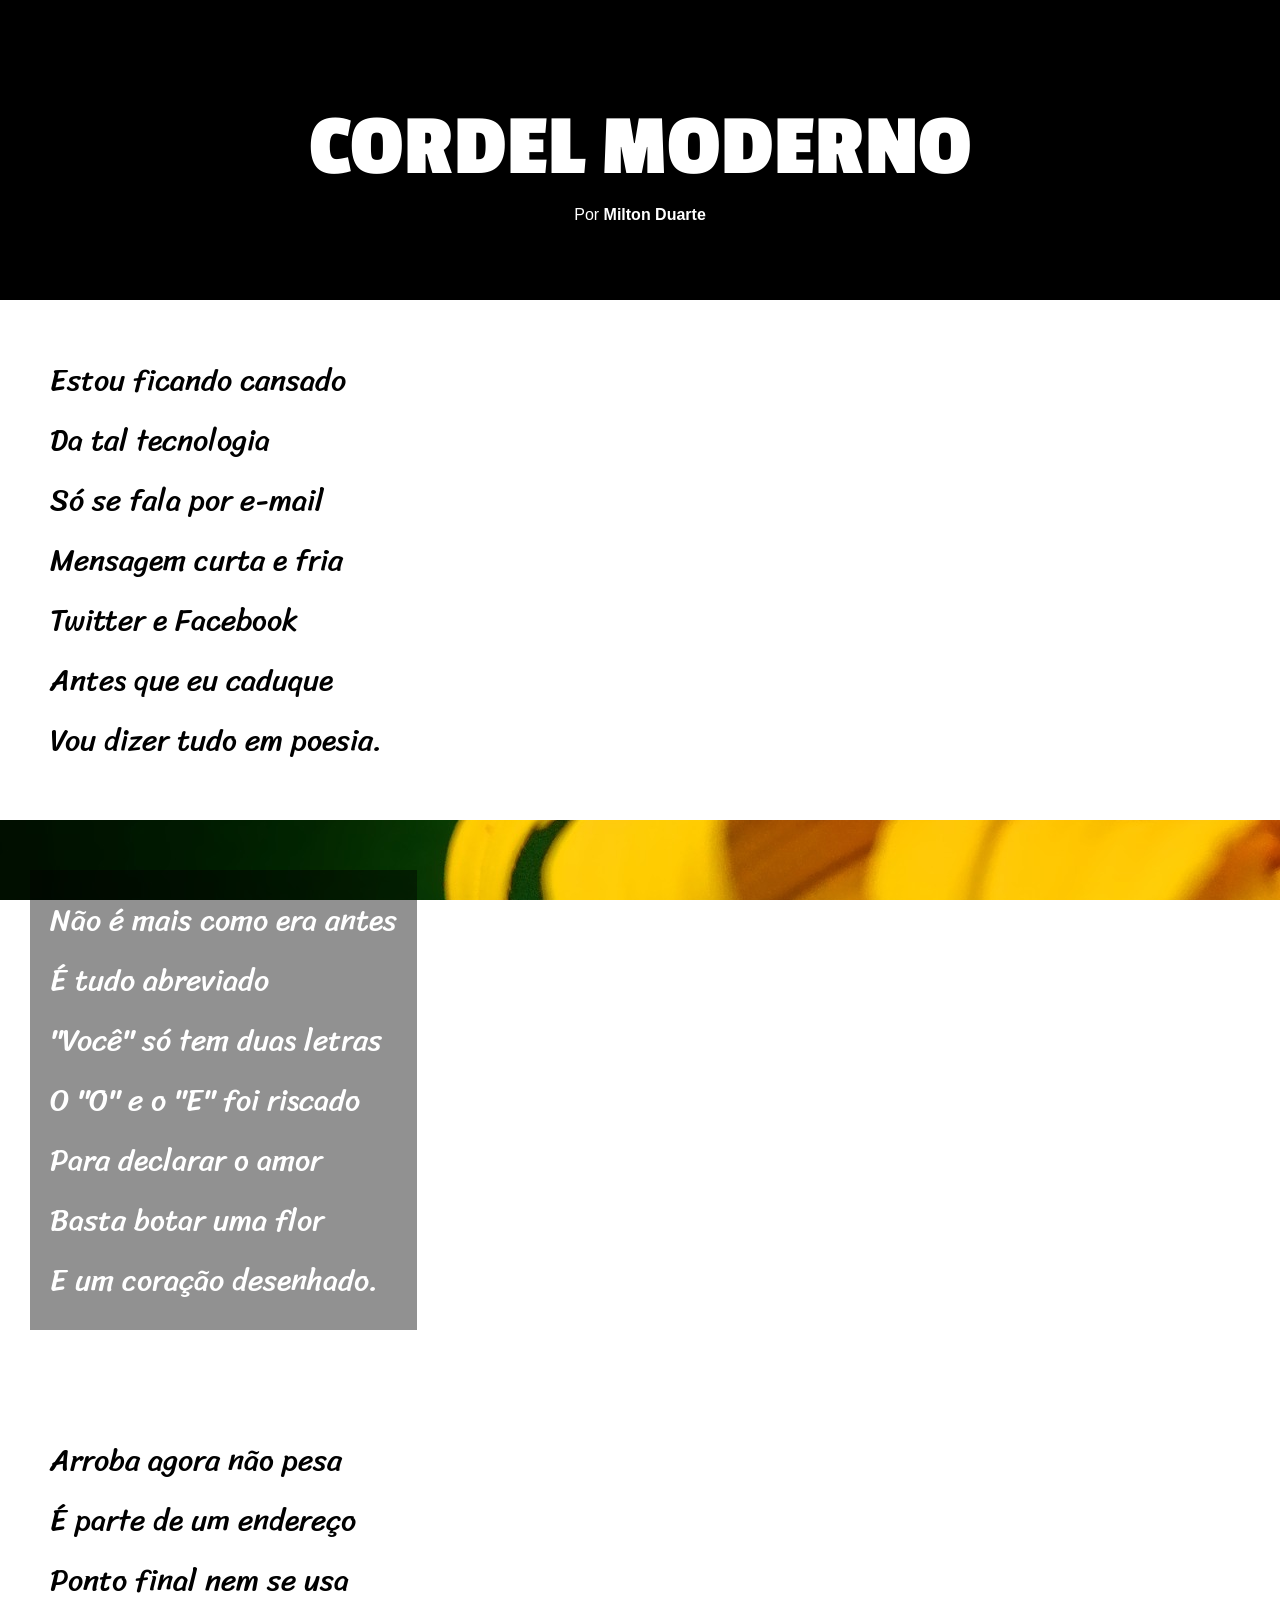
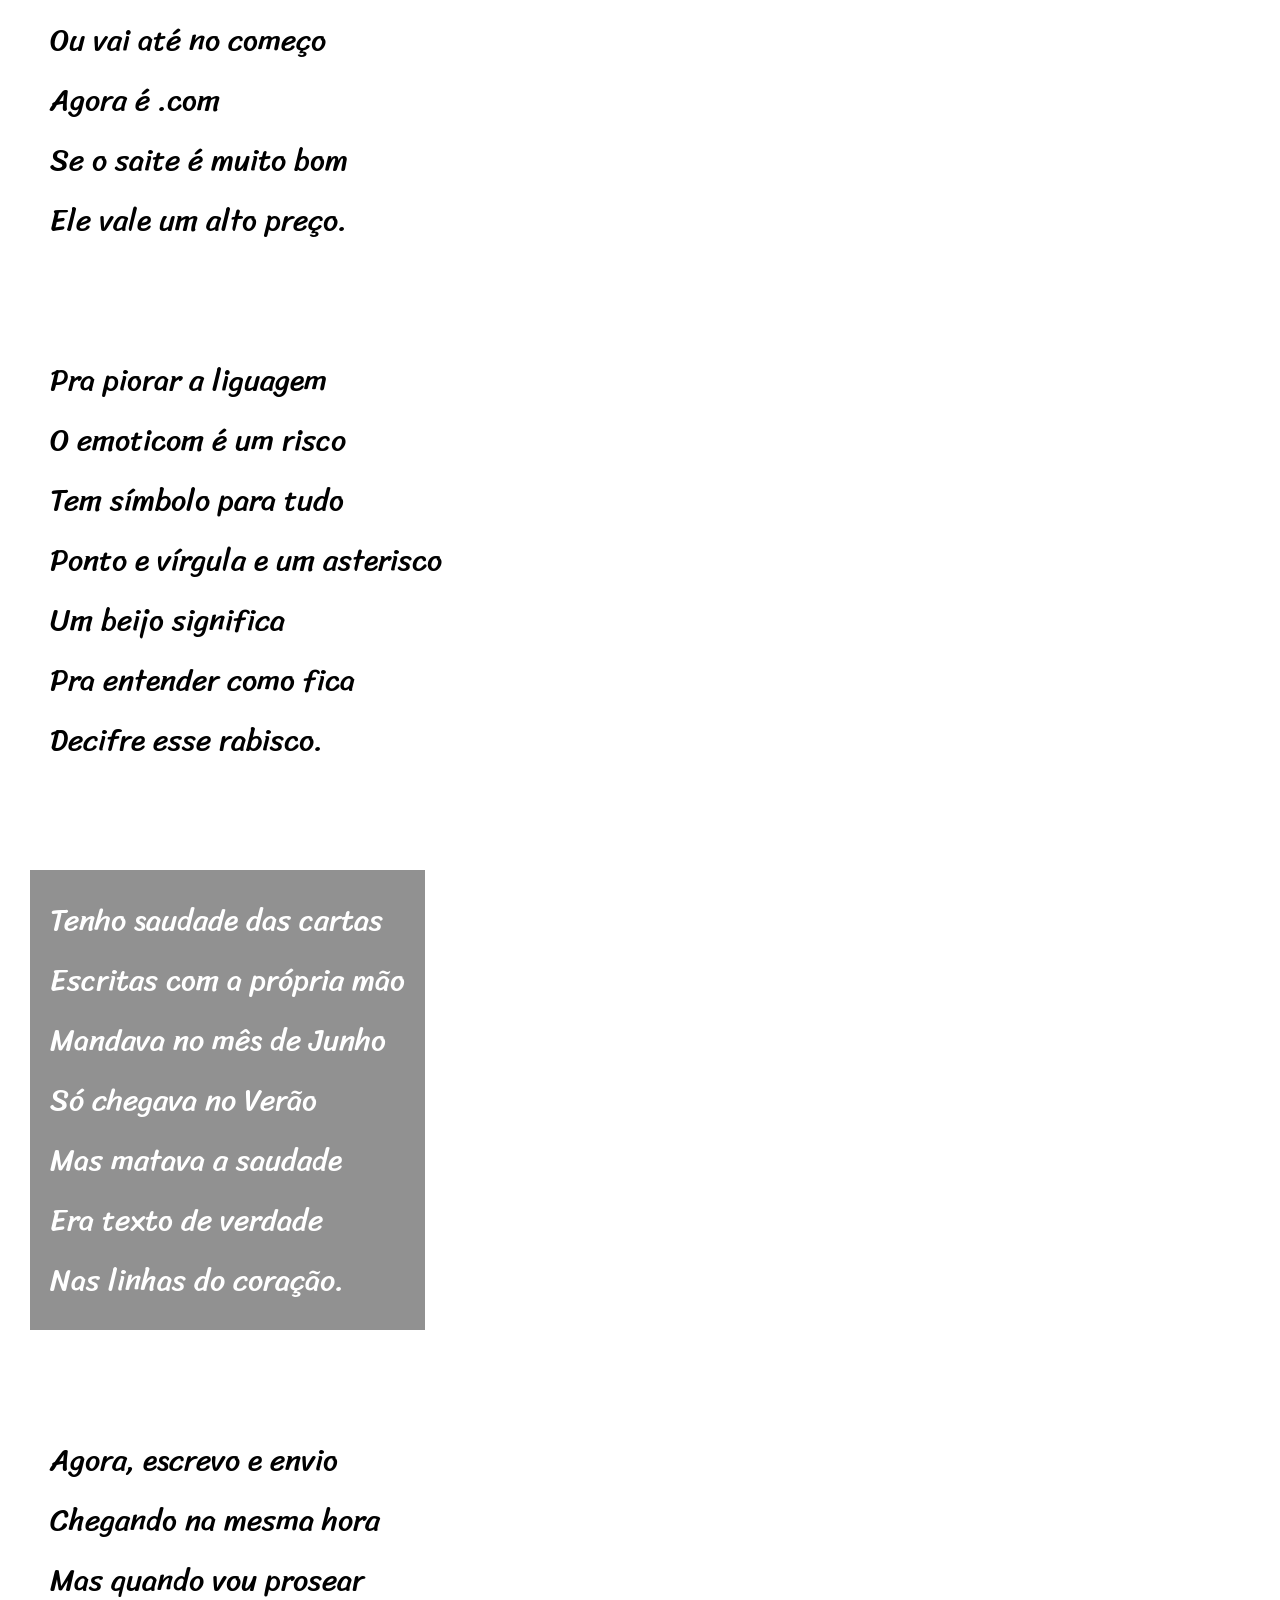
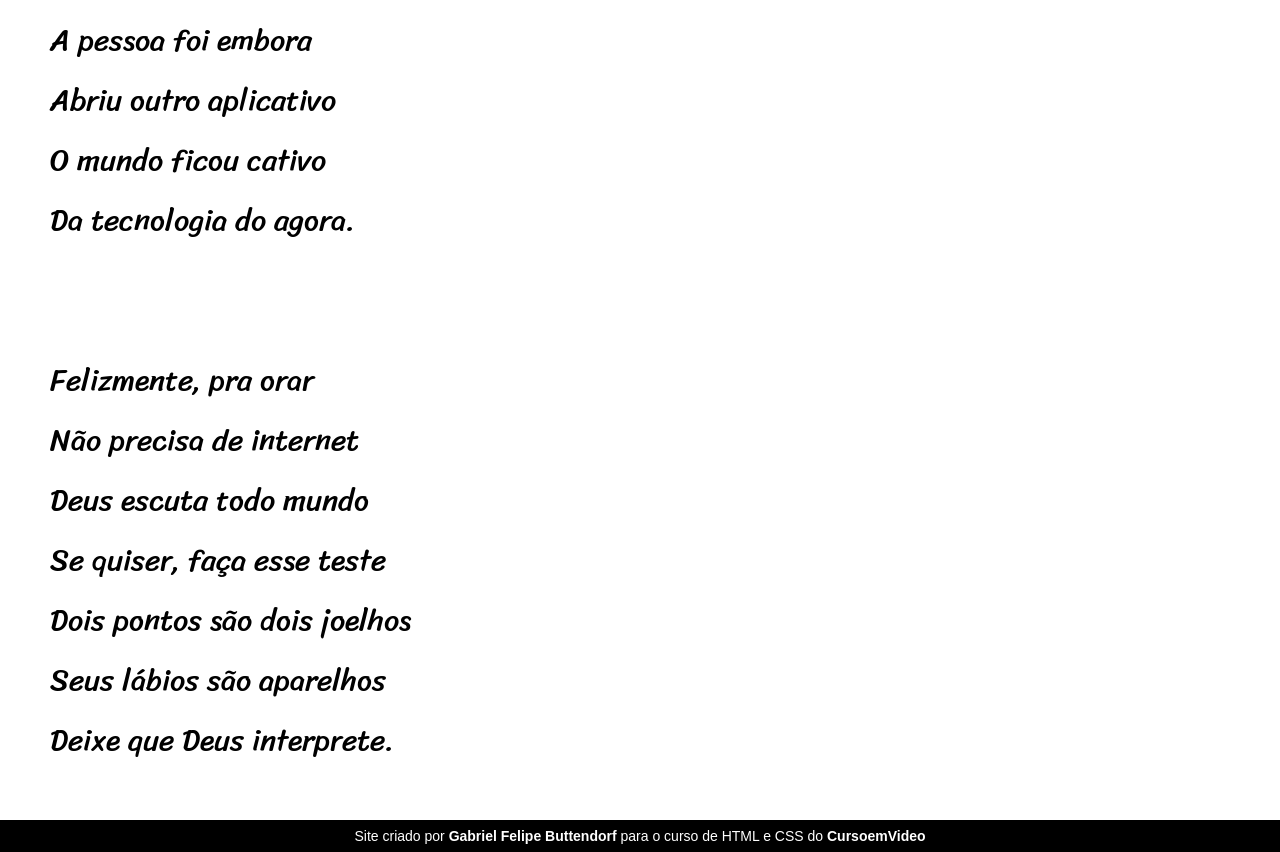
==== desafios/d012/index.html @ a322e64e "criacao do d012 - cordel" ====
<!DOCTYPE html>
<html lang="pt-br">
<head>
    <meta charset="UTF-8">
    <meta http-equiv="X-UA-Compatible" content="IE=edge">
    <meta name="viewport" content="width=device-width, initial-scale=1.0">
    <title>Cordel Moderno</title>
    <link rel="stylesheet" href="style.css">
</head>
<body>
    <header>
        <h1>CORDEL MODERNO</h1>
        <p>Por <strong><a href="https://www.recantodasletras.com.br/poesias/3186743" target="_blank" rel="external">Milton Duarte</a></strong></p>
    </header>
        <section class="normal">
            <p>
                Estou ficando cansado
                <br>
                Da tal tecnologia
                <br>
                Só se fala por e-mail
                <br>
                Mensagem curta e fria
                <br>
                Twitter e Facebook
                <br>
                Antes que eu caduque
                <br>
                Vou dizer tudo em poesia.
            </p>
        </section>
        <section class="imagem" id="img1">
            <p>
                Não é mais como era antes
                <br>
                É tudo abreviado
                <br>
                "Você" só tem duas letras
                <br>
                O "O" e o "E" foi riscado
                <br>
                Para declarar o amor
                <br>
                Basta botar uma flor
                <br>
                E um coração desenhado.
            </p>
        </section>
        <section class="normal">
            <p>
                Arroba agora não pesa
                <br>
                É parte de um endereço
                <br>
                Ponto final nem se usa
                <br>
                Ou vai até no começo
                <br>
                Agora é .com
                <br>
                Se o saite é muito bom
                <br>
                Ele vale um alto preço.
            </p>
            <p>
                Pra piorar a liguagem
                <br>
                O emoticom é um risco
                <br>
                Tem símbolo para tudo
                <br>
                Ponto e vírgula e um asterisco
                <br>
                Um beijo significa
                <br>
                Pra entender como fica
                <br>
                Decifre esse rabisco.
            </p>
        </section>
        <section class="imagem" id="img2">
            <p>
                Tenho saudade das cartas
                <br>
                Escritas com a própria mão
                <br>
                Mandava no mês de Junho
                <br>
                Só chegava no Verão
                <br>
                Mas matava a saudade
                <br>
                Era texto de verdade
                <br>
                Nas linhas do coração.
            </p>
        </section>
        <section class="normal">
            <p>
                Agora, escrevo e envio
                <br>
                Chegando na mesma hora
                <br>
                Mas quando vou prosear
                <br>
                A pessoa foi embora
                <br>
                Abriu outro aplicativo
                <br>
                O mundo ficou cativo
                <br>
                Da tecnologia do agora.
            </p>
            <p>
                Felizmente, pra orar
                <br>
                Não precisa de internet
                <br>
                Deus escuta todo mundo
                <br>
                Se quiser, faça esse teste
                <br>
                Dois pontos são dois joelhos
                <br>
                Seus lábios são aparelhos
                <br>
                Deixe que Deus interprete.
            </p>
        </section>
    <footer>
        <p>Site criado por <strong><a href="https://github.com/gabrielbuttendorf" target="_blank" rel="external">Gabriel Felipe Buttendorf</a></strong> para o curso de HTML e CSS do <strong><a href="https://www.cursoemvideo.com/" target="_blank" rel="external">CursoemVideo</a></strong></p>
    </footer>
</body>
</html>
---- desafios/d012/style.css ----
@charset "UTF-8";

@import url('https://fonts.googleapis.com/css2?family=Passion+One:wght@400;700&display=swap');
@import url('https://fonts.googleapis.com/css2?family=Sriracha&display=swap');

* {
    margin: 0;
}

header {
    background-color: black;
    color: white;
    text-align: center;
    min-height: 300px;
}

header h1 {
    padding-top: 100px;
    font-family: 'Passion One', cursive;
    font-weight: bold;
    font-size: 5.5em;
}

header p {
    padding-top: 10px;
    font-family: Verdana, Geneva, Tahoma, sans-serif;
    font-weight: normal;
}

header a {
    text-decoration: none;
    color: white;
}

header a:hover {
    color: #cfdbc3;
    transition-duration: 0.3s;
}

section p {
    font-family: 'Sriracha', cursive;
    font-size: 30px;
    line-height: 60px;
    padding: 50px;
}

section.normal {
    background-color: white;
}

section.imagem p {
    color: white;
    background-color: rgba(0, 0, 0, 0.432);
    display: inline-block;
    padding: 20px;
    margin: 50px 30px;
}

section.imagem{
    background-position: center right;
    background-attachment: fixed;
}

section#img1 {
    background-image: url(imagens/background001.jpg);

}

section#img2 {
    background-image: url(imagens/background002.jpg);
}

footer {
    background-color: black;
    margin: auto;
    padding: 8px;
    text-align: center;
}

footer p, footer a {
    color: white;
    font-family: Arial, Helvetica, sans-serif;
    font-size: 14px;
    text-decoration: none;
}

footer a:hover {
    color: #ffda6c;
    transition-duration: 0.3s;
}
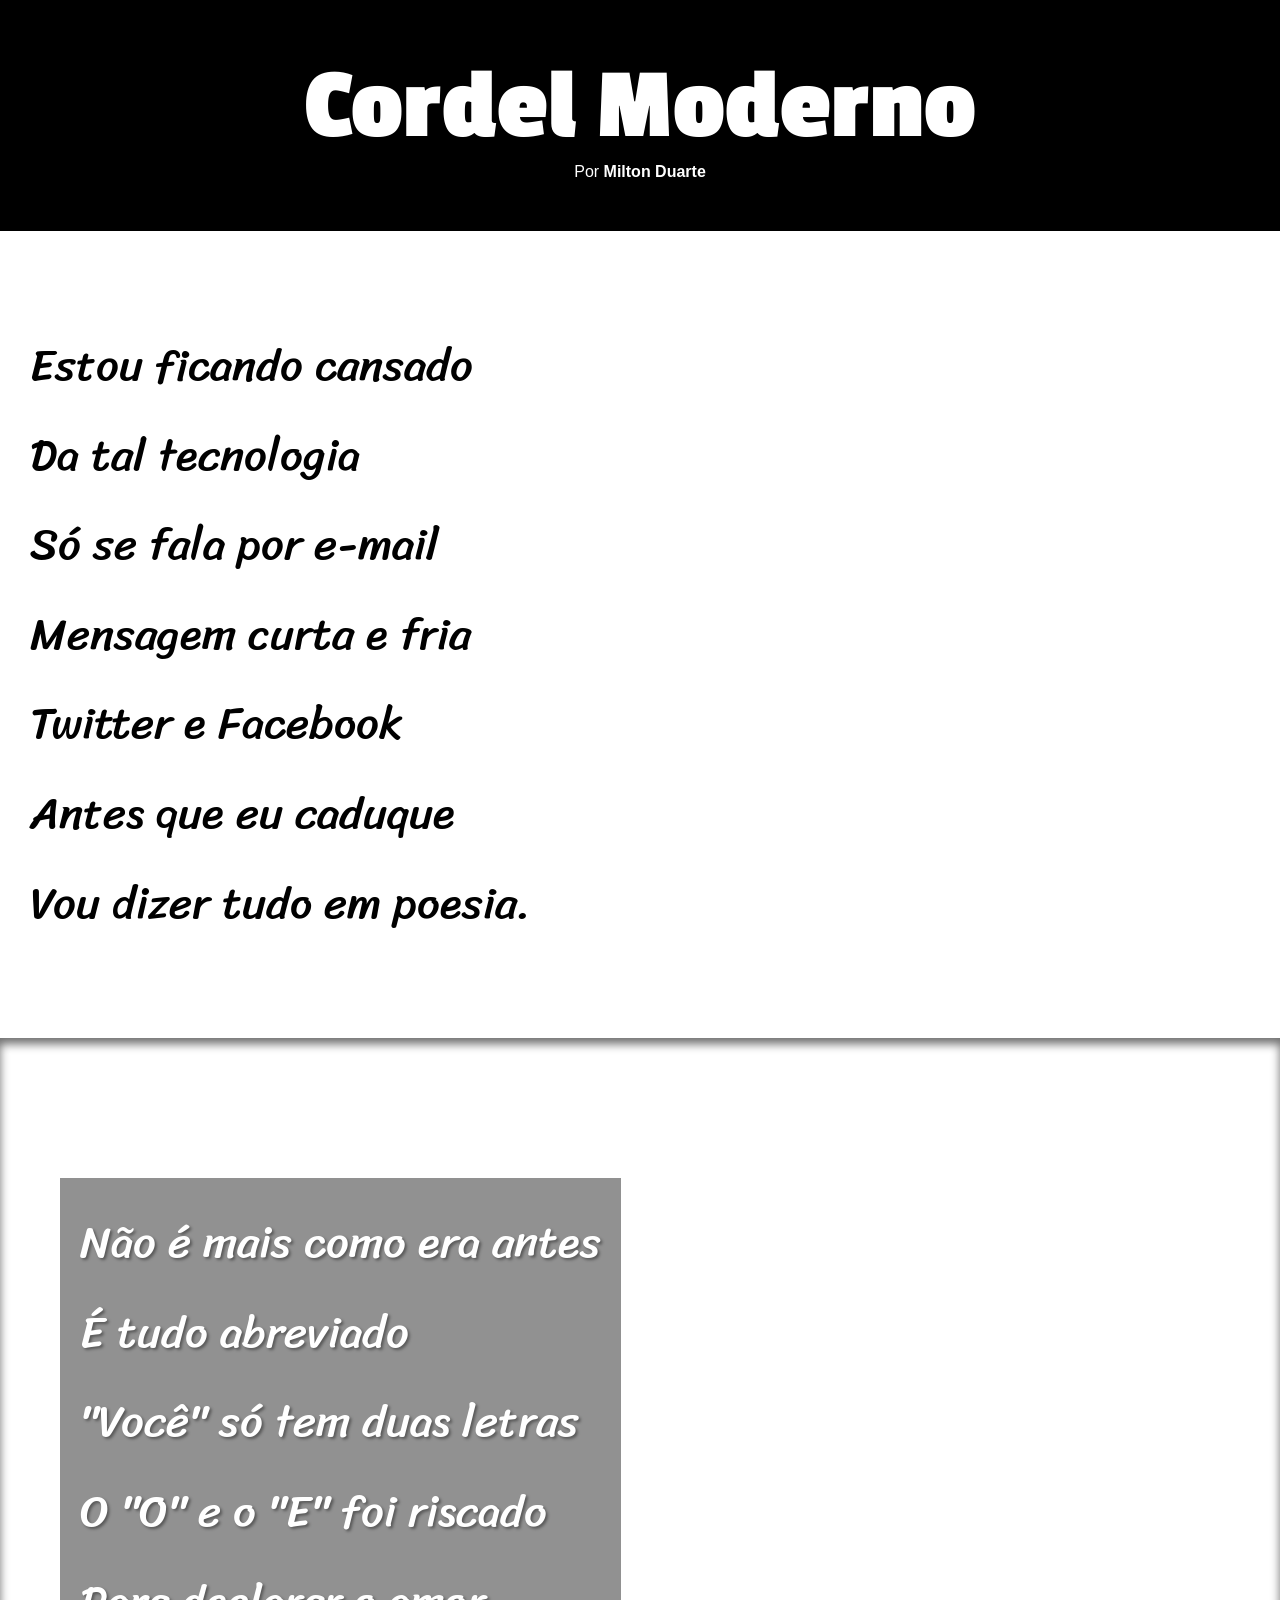
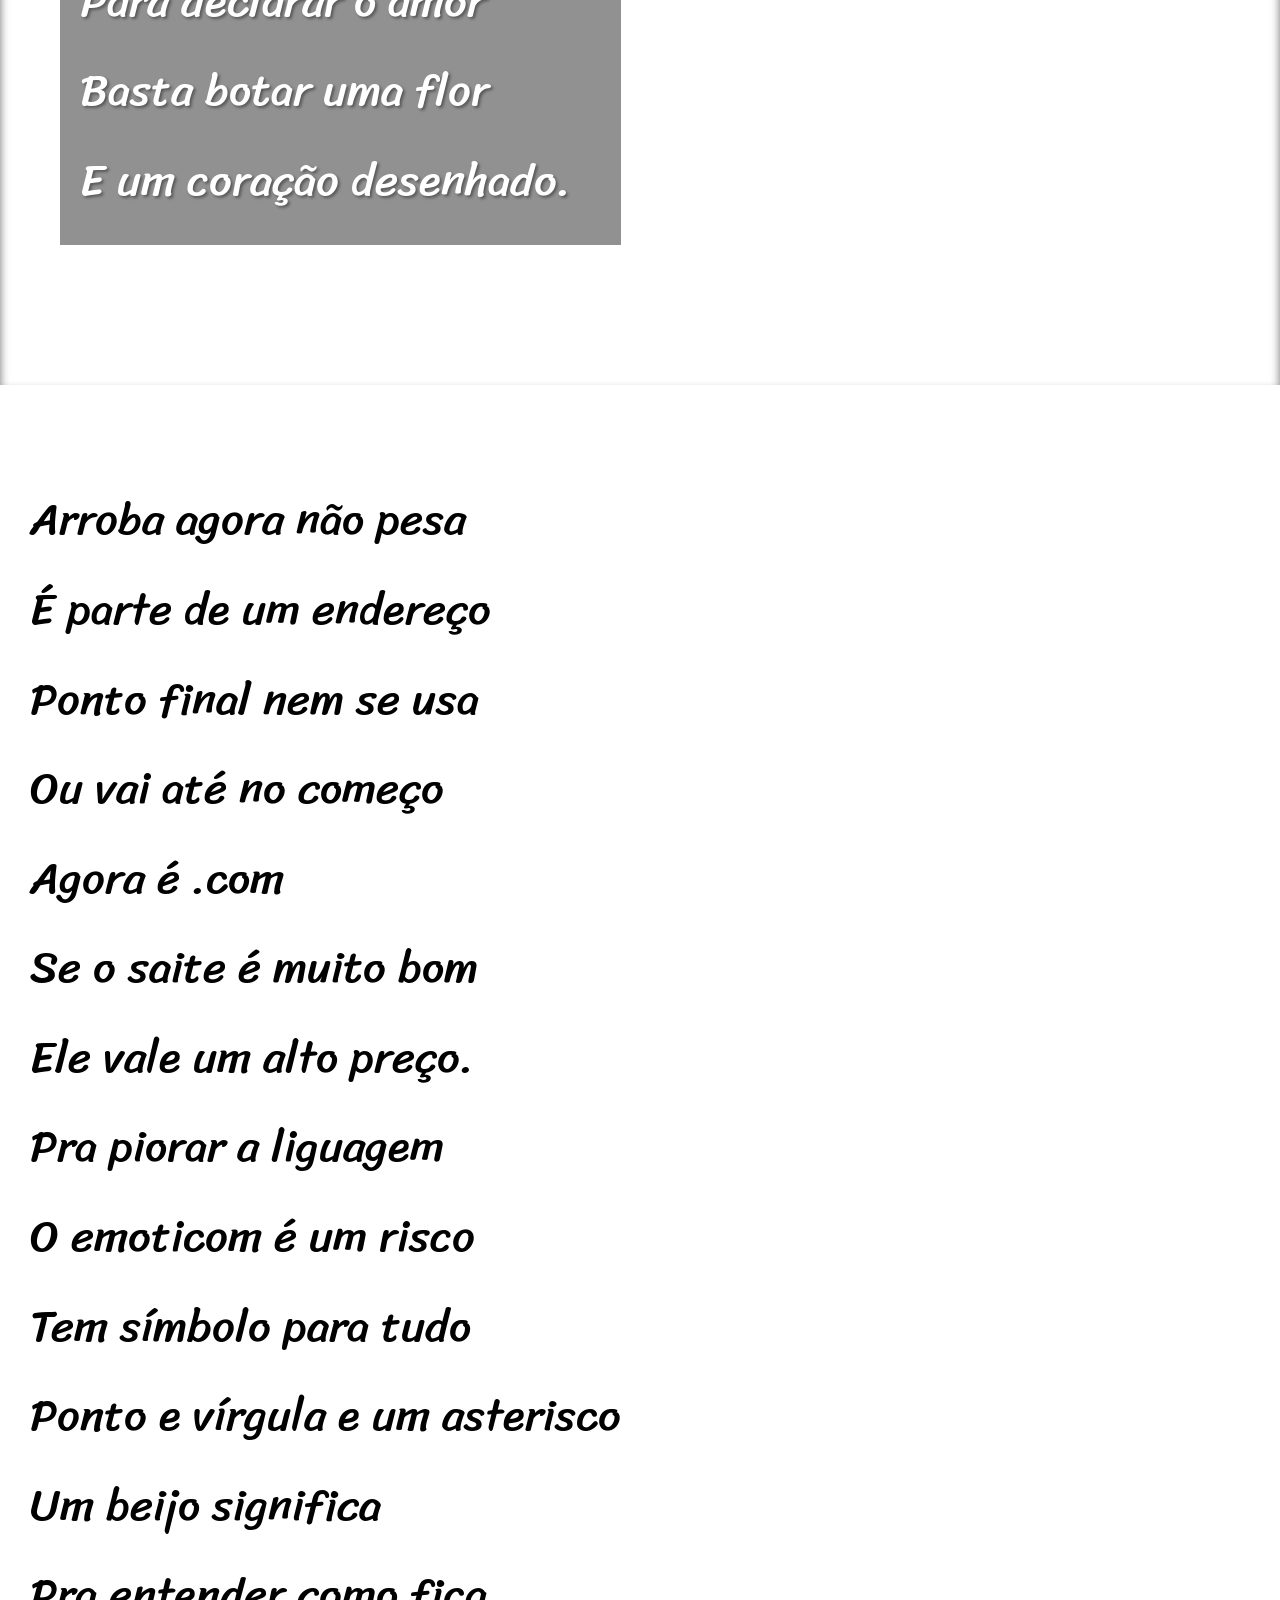
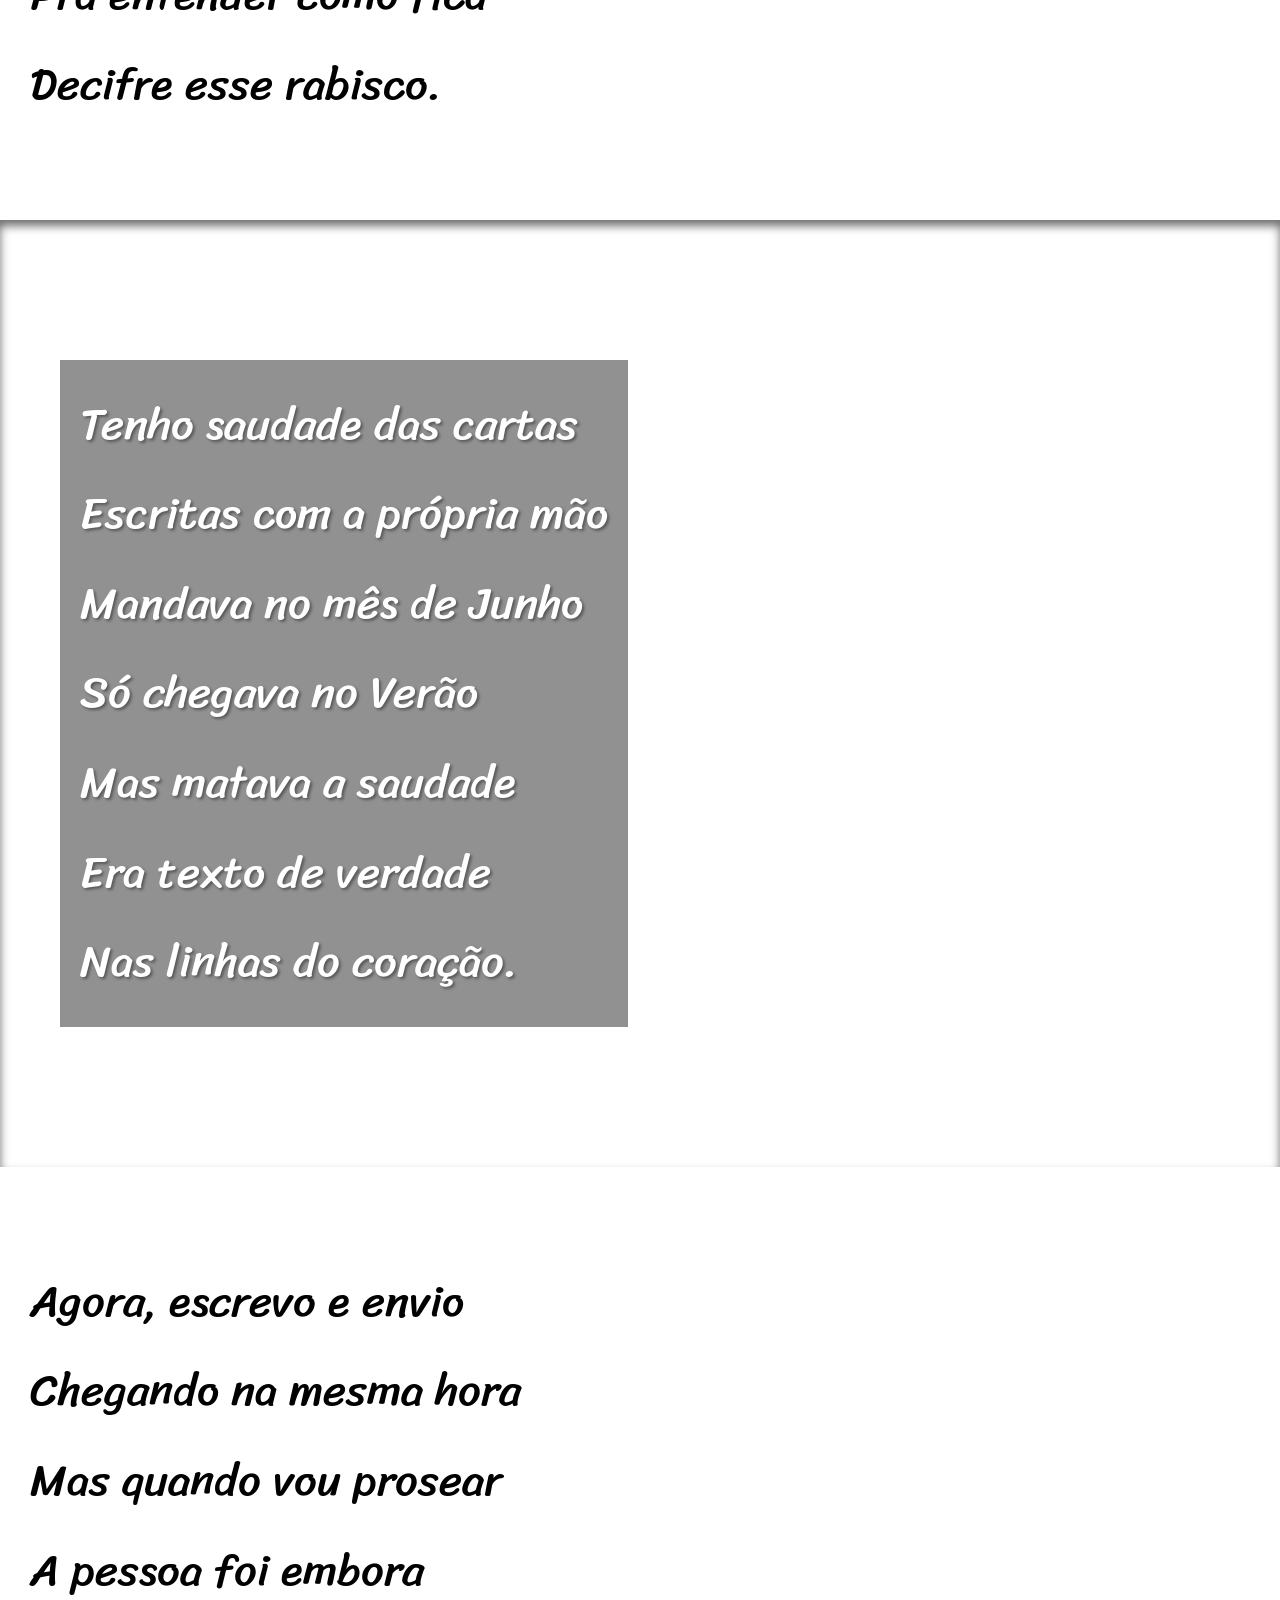
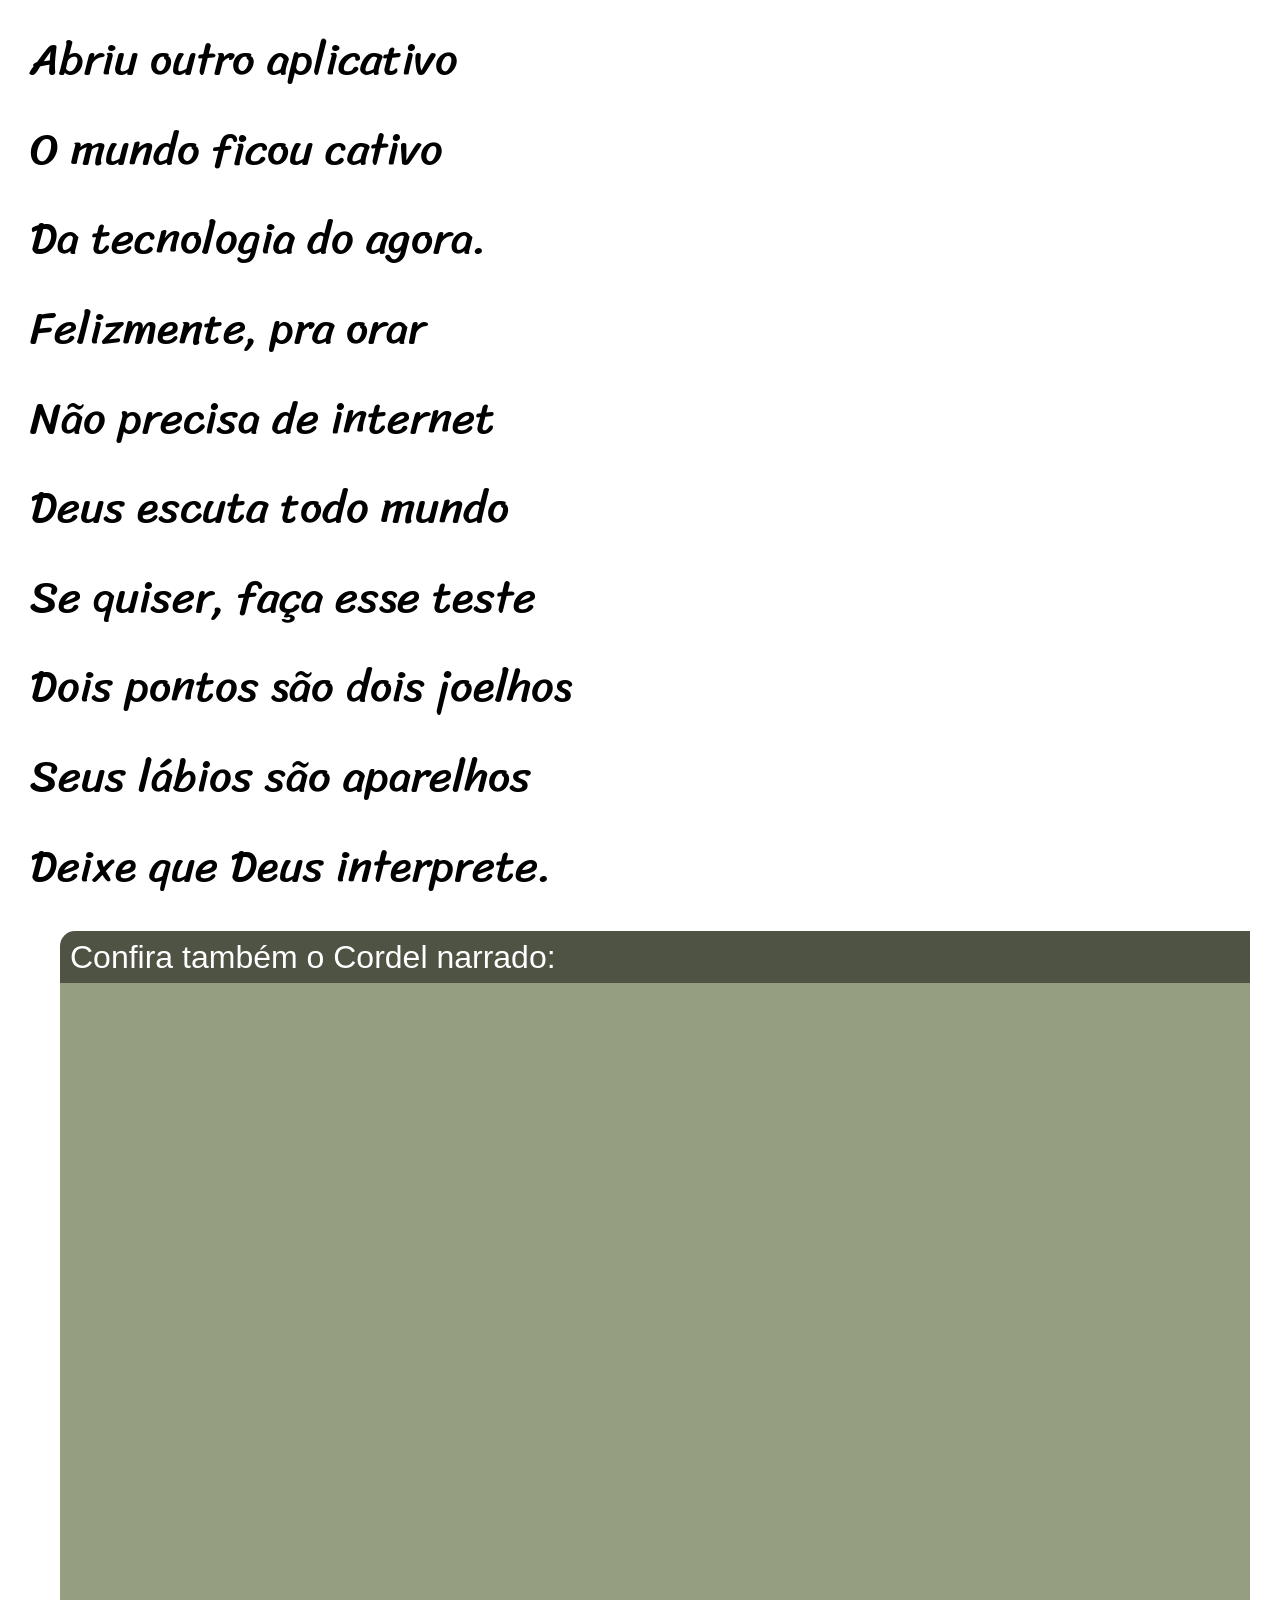
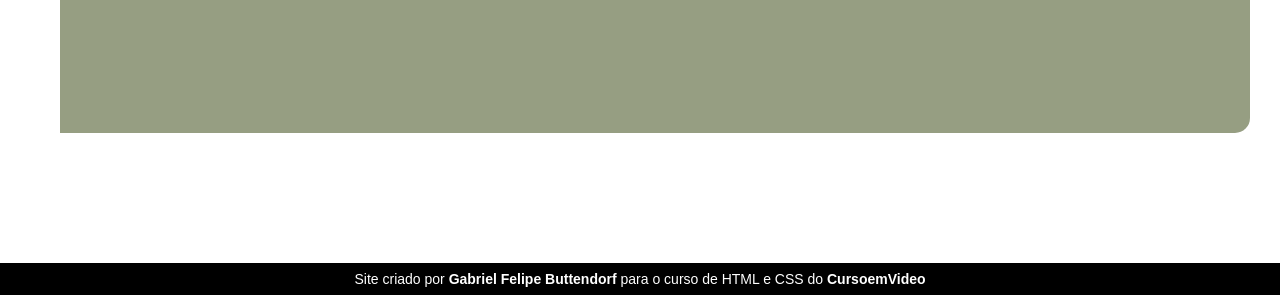
==== commit 90ff4937: "att do d012" ====
--- a/desafios/d012/index.html
+++ b/desafios/d012/index.html
@@ -6,10 +6,11 @@
     <meta name="viewport" content="width=device-width, initial-scale=1.0">
     <title>Cordel Moderno</title>
     <link rel="stylesheet" href="style.css">
+    <link rel="shortcut icon" href="imagens/favicon.ico" type="image/x-icon">
 </head>
 <body>
     <header>
-        <h1>CORDEL MODERNO</h1>
+        <h1>Cordel Moderno</h1>
         <p>Por <strong><a href="https://www.recantodasletras.com.br/poesias/3186743" target="_blank" rel="external">Milton Duarte</a></strong></p>
     </header>
         <section class="normal">
@@ -126,6 +127,10 @@
                 <br>
                 Deixe que Deus interprete.
             </p>
+            <aside>
+                <h2>Confira também o Cordel narrado:</h2>
+                <iframe width="560" height="315" src="https://www.youtube.com/embed/ePPNliWMnoM" title="YouTube video player" frameborder="0" allow="accelerometer; autoplay; clipboard-write; encrypted-media; gyroscope; picture-in-picture; web-share" allowfullscreen></iframe>
+            </aside>
         </section>
     <footer>
         <p>Site criado por <strong><a href="https://github.com/gabrielbuttendorf" target="_blank" rel="external">Gabriel Felipe Buttendorf</a></strong> para o curso de HTML e CSS do <strong><a href="https://www.cursoemvideo.com/" target="_blank" rel="external">CursoemVideo</a></strong></p>
--- a/desafios/d012/style.css
+++ b/desafios/d012/style.css
@@ -7,22 +7,25 @@
     margin: 0;
 }
 
+html, body {
+    min-height: 100vh;
+}
+
 header {
     background-color: black;
     color: white;
     text-align: center;
-    min-height: 300px;
 }
 
 header h1 {
-    padding-top: 100px;
+    padding-top: 50px;
     font-family: 'Passion One', cursive;
     font-weight: bold;
-    font-size: 5.5em;
+    font-size: 8vw;
 }
 
 header p {
-    padding-top: 10px;
+    padding-bottom: 50px;
     font-family: Verdana, Geneva, Tahoma, sans-serif;
     font-weight: normal;
 }
@@ -33,19 +36,33 @@
 }
 
 header a:hover {
-    color: #cfdbc3;
+    color: #969E82;
     transition-duration: 0.3s;
+}
+
+section {
+    padding-top: 10vh;
+    padding-bottom: 10vh;
+    line-height: 2em;
+    padding-left: 30px;
 }
 
 section p {
     font-family: 'Sriracha', cursive;
-    font-size: 30px;
-    line-height: 60px;
-    padding: 50px;
+    font-size: 3.5vw;
+    line-height: 7vw;
 }
 
 section.normal {
     background-color: white;
+}
+
+
+section.imagem{
+    background-position: center right;
+    background-attachment: fixed;
+    background-size: cover;
+    box-shadow: inset 0px 6px 10px rgba(0, 0, 0, 0.568);
 }
 
 section.imagem p {
@@ -54,11 +71,7 @@
     display: inline-block;
     padding: 20px;
     margin: 50px 30px;
-}
-
-section.imagem{
-    background-position: center right;
-    background-attachment: fixed;
+    text-shadow: 2px 2px 3px rgba(0, 0, 0, 0.397);
 }
 
 section#img1 {
@@ -68,6 +81,42 @@
 
 section#img2 {
     background-image: url(imagens/background002.jpg);
+}
+
+aside {
+    background-color: #969E82;
+    margin: 40px 30px;
+    padding: 20px;
+    padding-bottom: 60%;
+    border-radius: 0px 0px 15px 0px;
+
+    position: relative;
+}
+
+aside h2{
+    background-color: #4f5343;
+    color: white;
+    font-family: Verdana, Geneva, Tahoma, sans-serif;
+    font-weight: normal;
+    font-size: 2.5vw;
+    padding: 10px;
+    margin: -40px -20px 0px -20px;
+    border-radius: 15px 0px 0px 0px;
+}
+
+aside > iframe {
+    width: 80%;
+    height: 600px;
+
+    position: absolute;
+    display: block;
+    margin: 0 auto;
+    margin-top: 15px;
+    top: 50%;
+    left: 50%;
+    transform: translate(-50%, -50%);
+    max-width: 60%;
+    height: 60%;
 }
 
 footer {
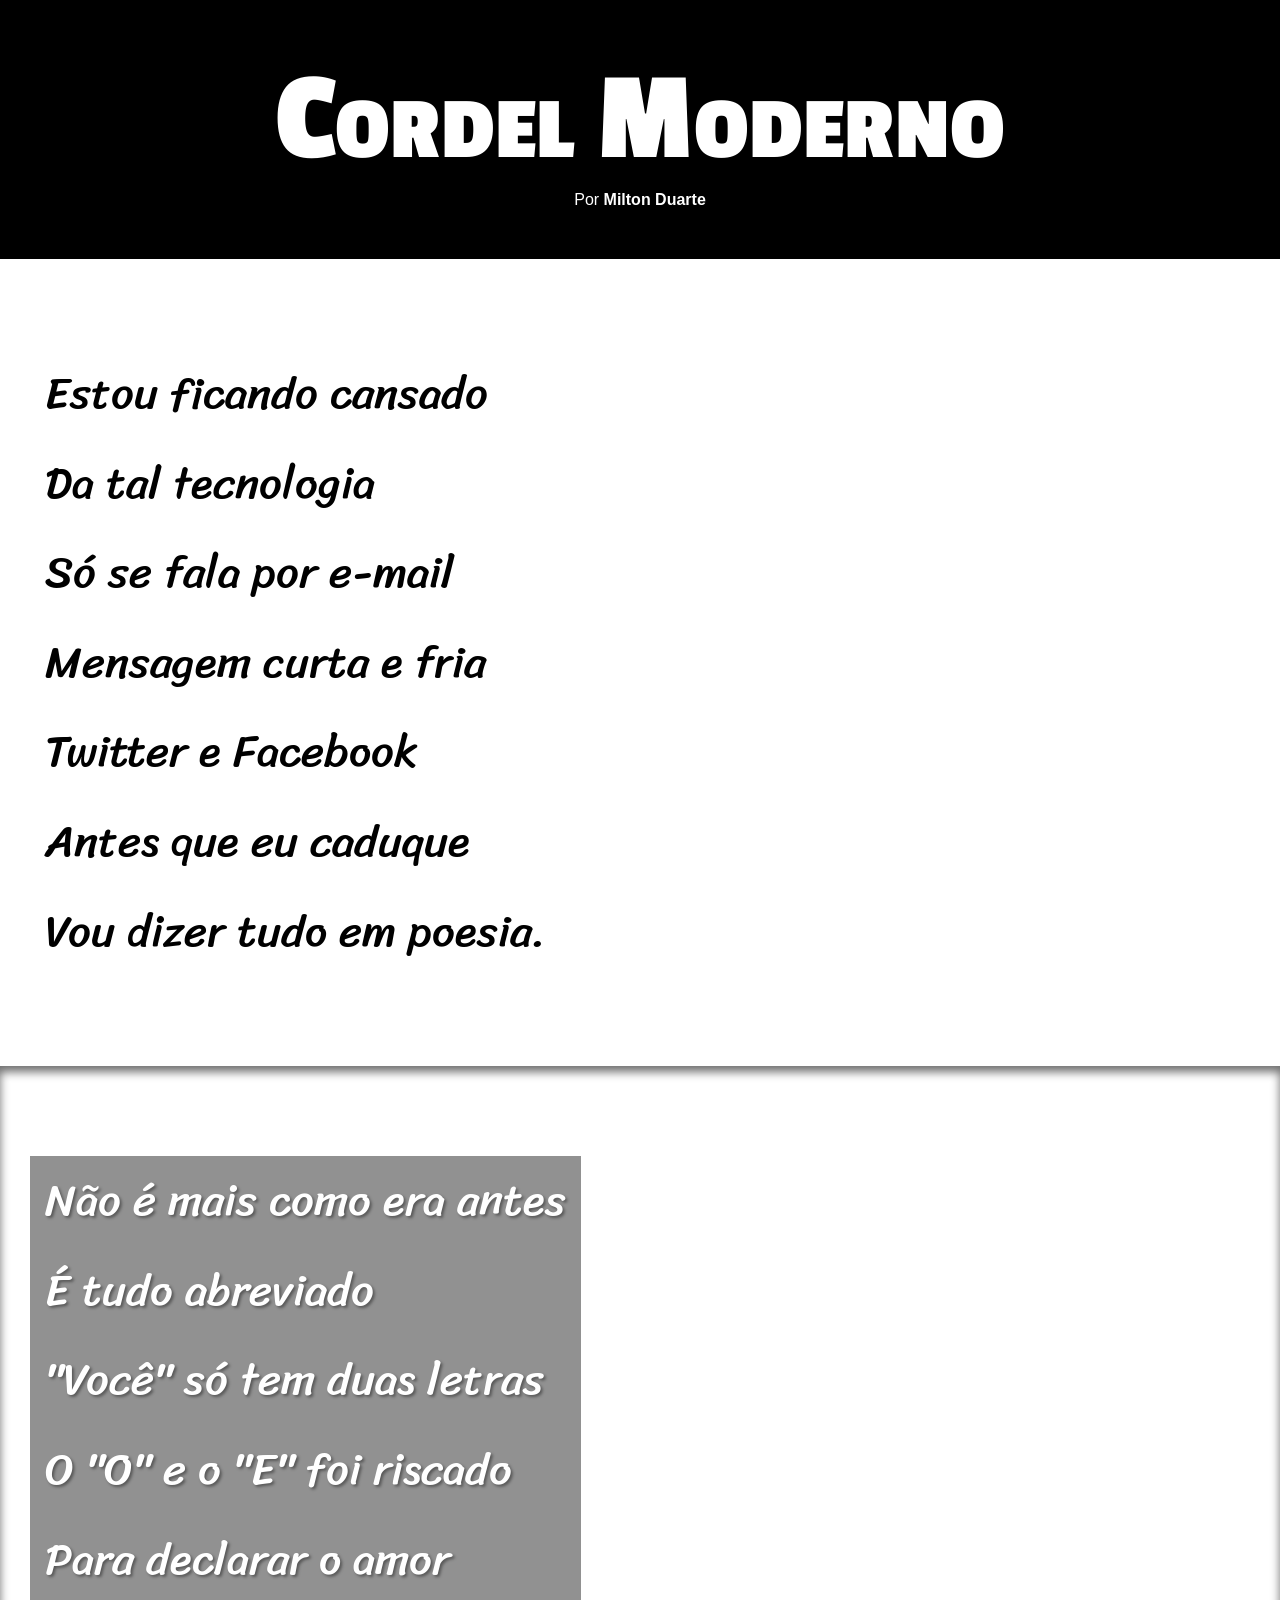
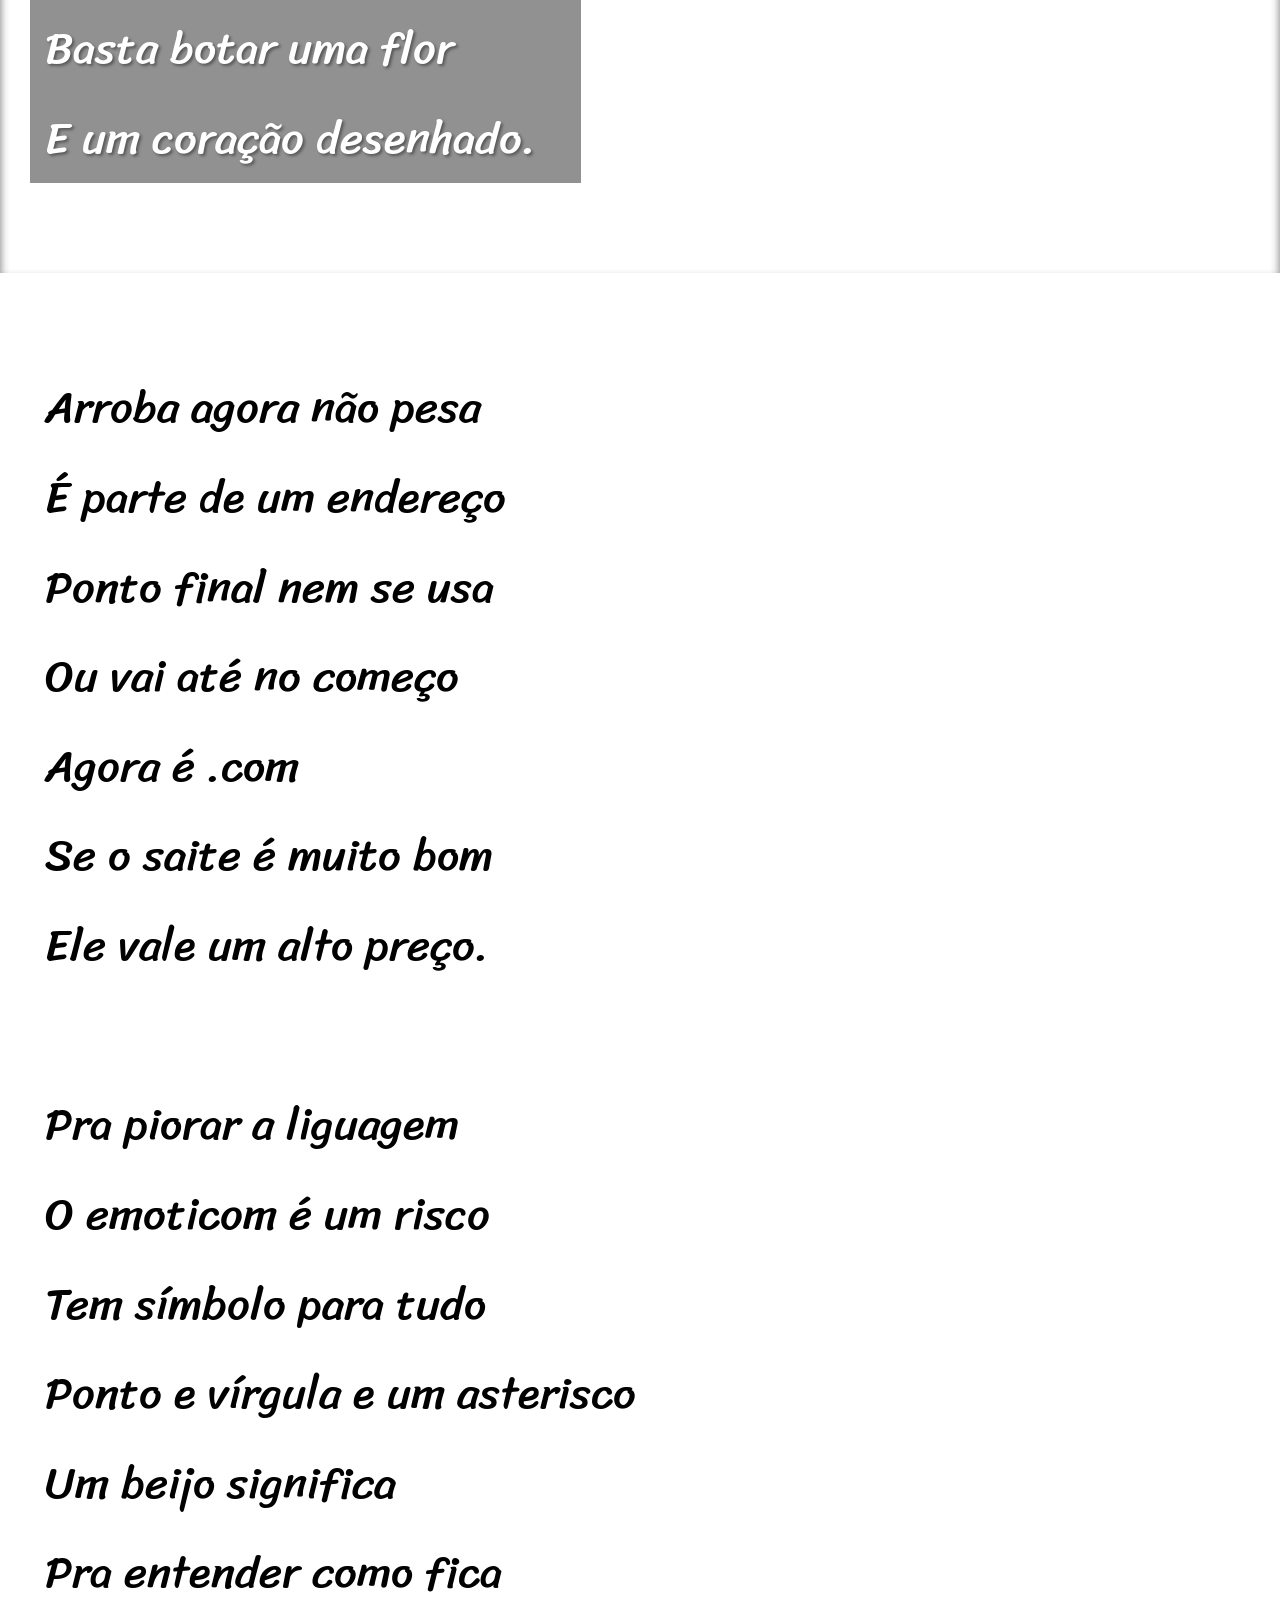
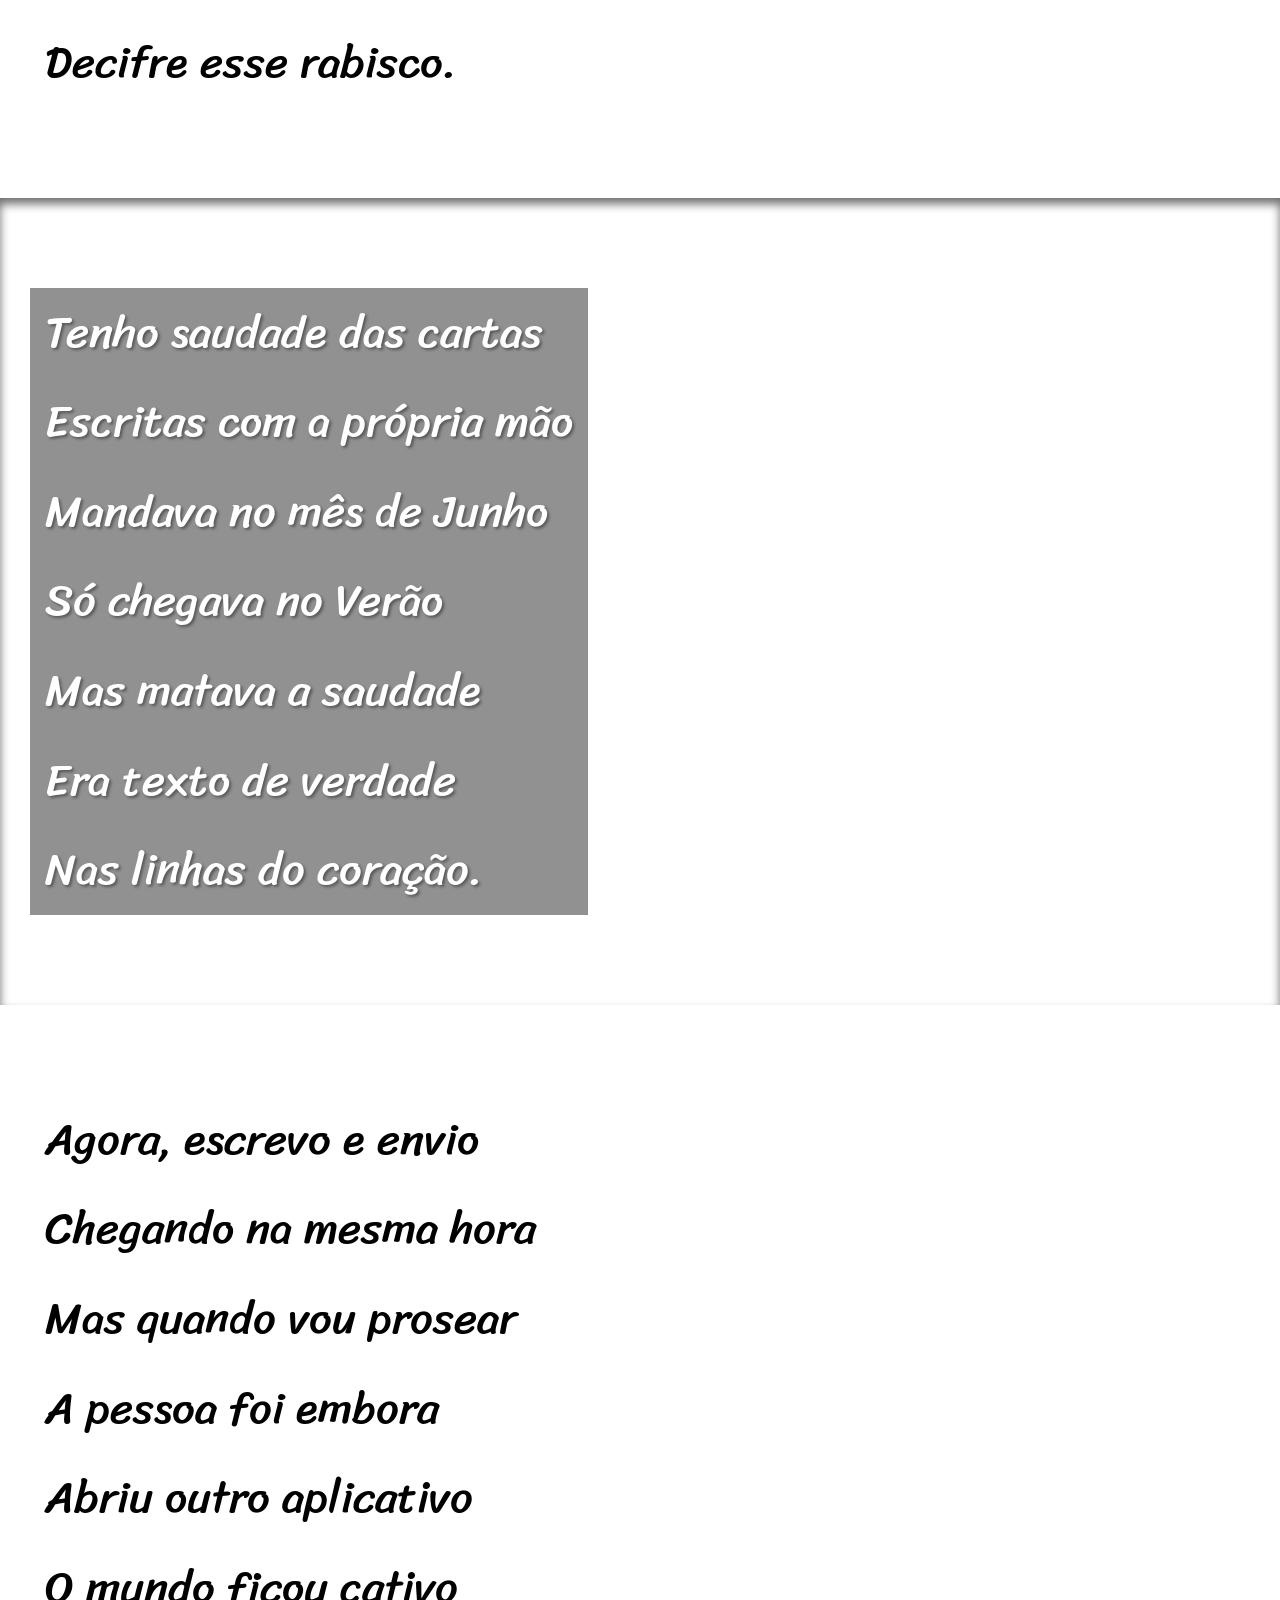
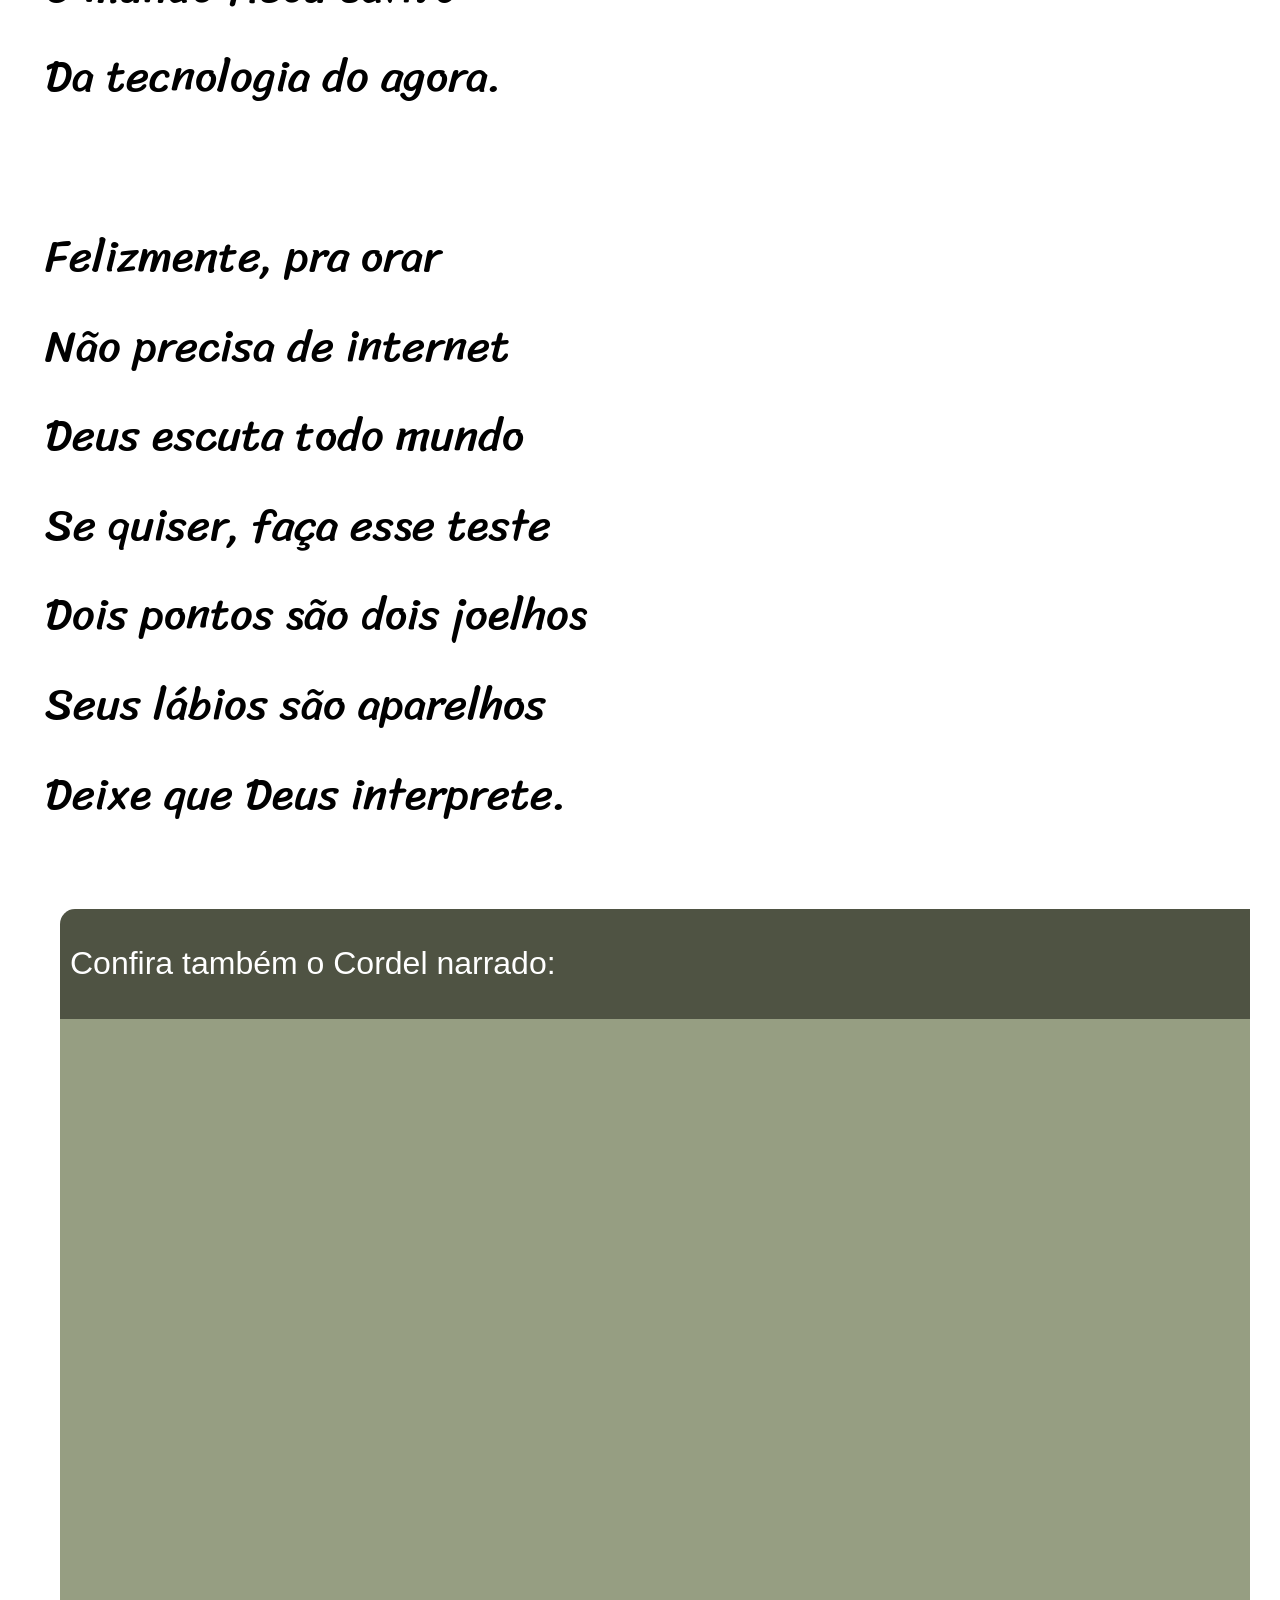
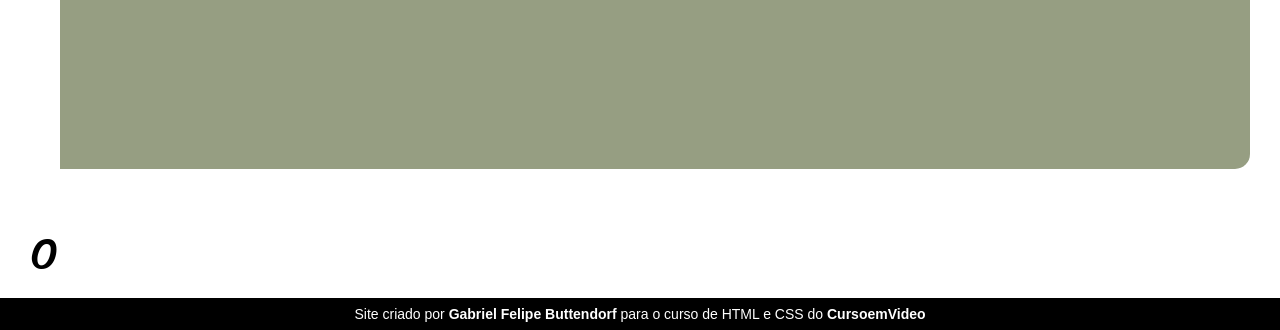
==== commit d701babc: "finalizando o projeto" ====
--- a/desafios/d012/index.html
+++ b/desafios/d012/index.html
@@ -30,7 +30,7 @@
                 Vou dizer tudo em poesia.
             </p>
         </section>
-        <section class="imagem" id="img1">
+        <section class="imagem" id="img01">
             <p>
                 Não é mais como era antes
                 <br>
@@ -79,7 +79,7 @@
                 Decifre esse rabisco.
             </p>
         </section>
-        <section class="imagem" id="img2">
+        <section class="imagem" id="img02">
             <p>
                 Tenho saudade das cartas
                 <br>
@@ -131,7 +131,7 @@
                 <h2>Confira também o Cordel narrado:</h2>
                 <iframe width="560" height="315" src="https://www.youtube.com/embed/ePPNliWMnoM" title="YouTube video player" frameborder="0" allow="accelerometer; autoplay; clipboard-write; encrypted-media; gyroscope; picture-in-picture; web-share" allowfullscreen></iframe>
             </aside>
-        </section>
+0        </section>
     <footer>
         <p>Site criado por <strong><a href="https://github.com/gabrielbuttendorf" target="_blank" rel="external">Gabriel Felipe Buttendorf</a></strong> para o curso de HTML e CSS do <strong><a href="https://www.cursoemvideo.com/" target="_blank" rel="external">CursoemVideo</a></strong></p>
     </footer>
--- a/desafios/d012/style.css
+++ b/desafios/d012/style.css
@@ -2,6 +2,13 @@
 
 @import url('https://fonts.googleapis.com/css2?family=Passion+One:wght@400;700&display=swap');
 @import url('https://fonts.googleapis.com/css2?family=Sriracha&display=swap');
+
+:root {
+    --fonte01: Verdana, Geneva, Tahoma, sans-serif;
+    --fonte02: 'Sriracha', cursive;
+    --fonte03: 'Passion One', cursive;
+
+}
 
 * {
     margin: 0;
@@ -19,14 +26,15 @@
 
 header h1 {
     padding-top: 50px;
-    font-family: 'Passion One', cursive;
+    font-family: var(--fonte03);
     font-weight: bold;
-    font-size: 8vw;
+    font-size: 10vw;
+    font-variant: small-caps;
 }
 
 header p {
     padding-bottom: 50px;
-    font-family: Verdana, Geneva, Tahoma, sans-serif;
+    font-family: var(--fonte01);
     font-weight: normal;
 }
 
@@ -41,16 +49,17 @@
 }
 
 section {
-    padding-top: 10vh;
-    padding-bottom: 10vh;
     line-height: 2em;
     padding-left: 30px;
+    font-size: 3.5vw;
+    font-family: var(--fonte02);
 }
 
 section p {
-    font-family: 'Sriracha', cursive;
-    font-size: 3.5vw;
-    line-height: 7vw;
+    margin-top: 10vh;
+    margin-bottom: 10vh;
+    padding-left: 15px;
+    padding-right: 15px;
 }
 
 section.normal {
@@ -59,27 +68,25 @@
 
 
 section.imagem{
-    background-position: center right;
+    background-position: right center;
     background-attachment: fixed;
     background-size: cover;
-    box-shadow: inset 0px 6px 10px rgba(0, 0, 0, 0.568);
+    box-shadow: inset 0px 6px 10px 0px rgba(0, 0, 0, 0.568);
 }
 
 section.imagem p {
     color: white;
     background-color: rgba(0, 0, 0, 0.432);
     display: inline-block;
-    padding: 20px;
-    margin: 50px 30px;
     text-shadow: 2px 2px 3px rgba(0, 0, 0, 0.397);
 }
 
-section#img1 {
+section#img01 {
     background-image: url(imagens/background001.jpg);
 
 }
 
-section#img2 {
+section#img02 {
     background-image: url(imagens/background002.jpg);
 }
 
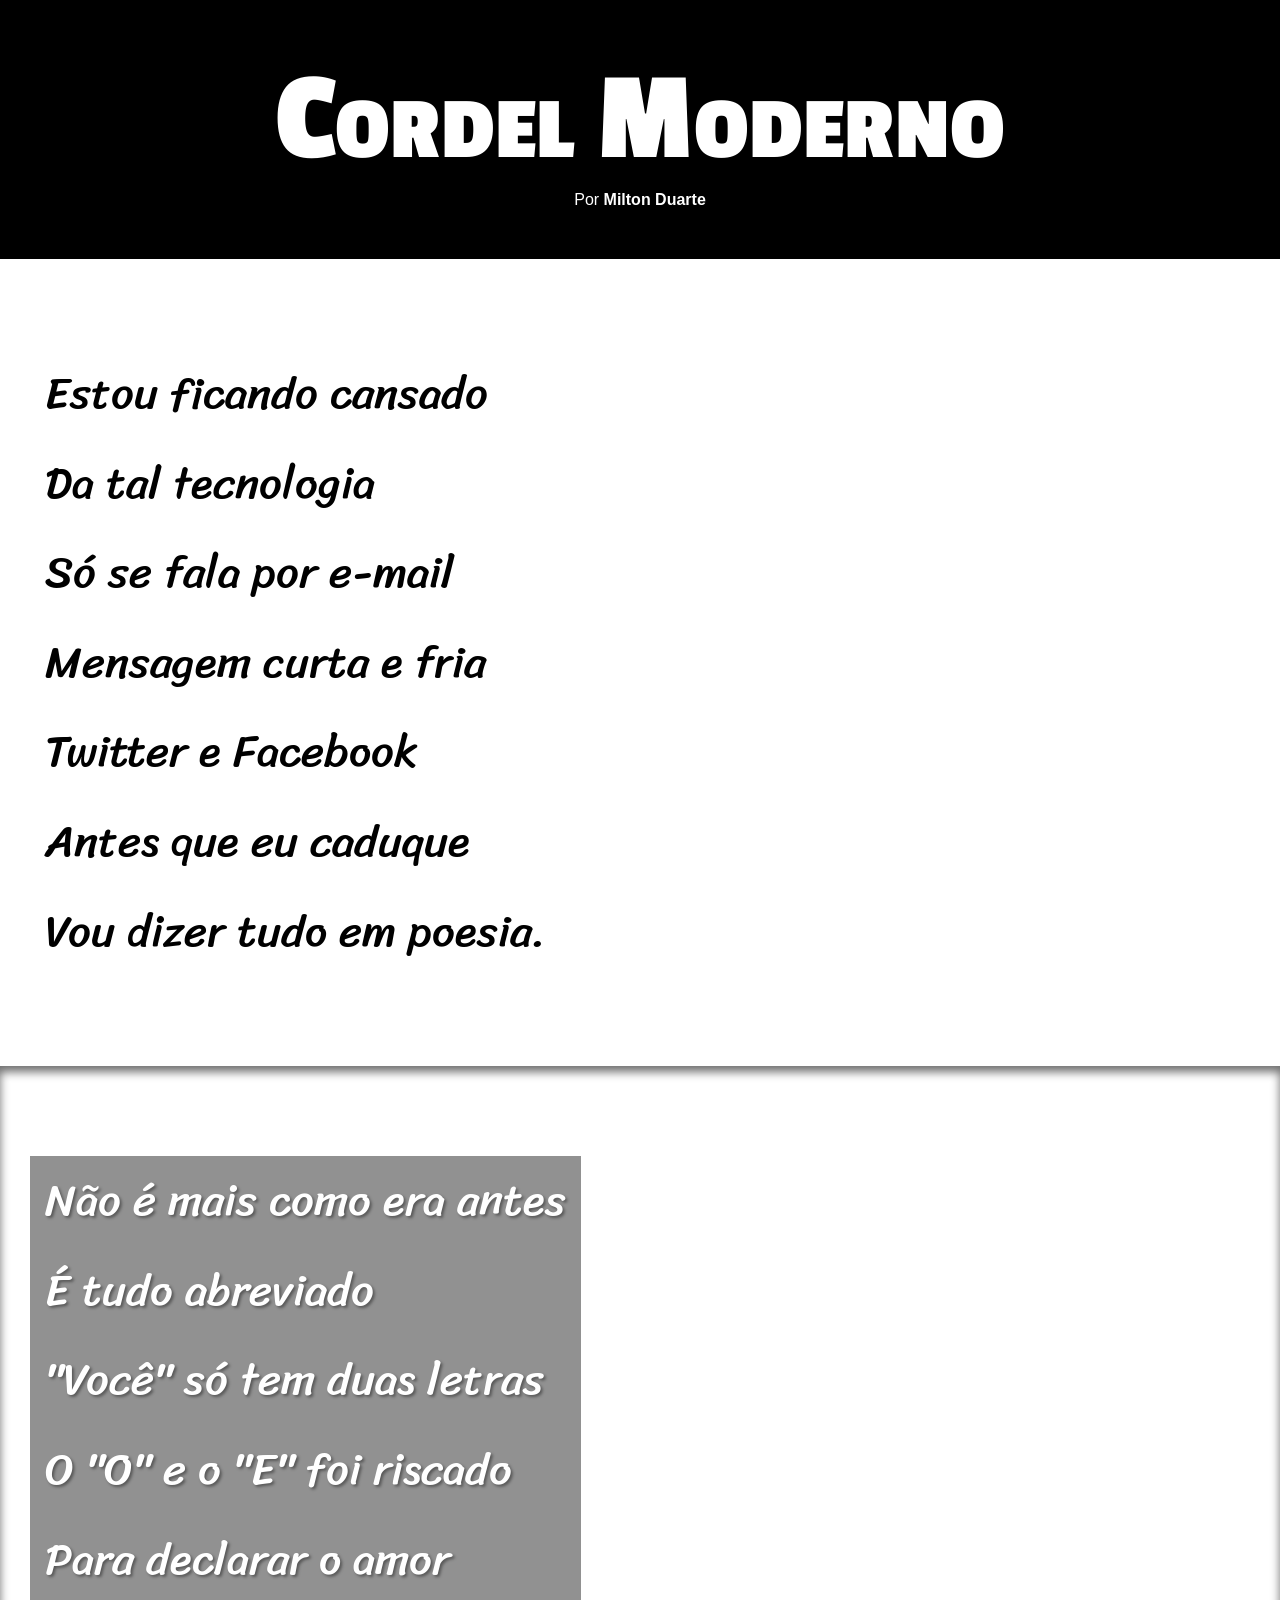
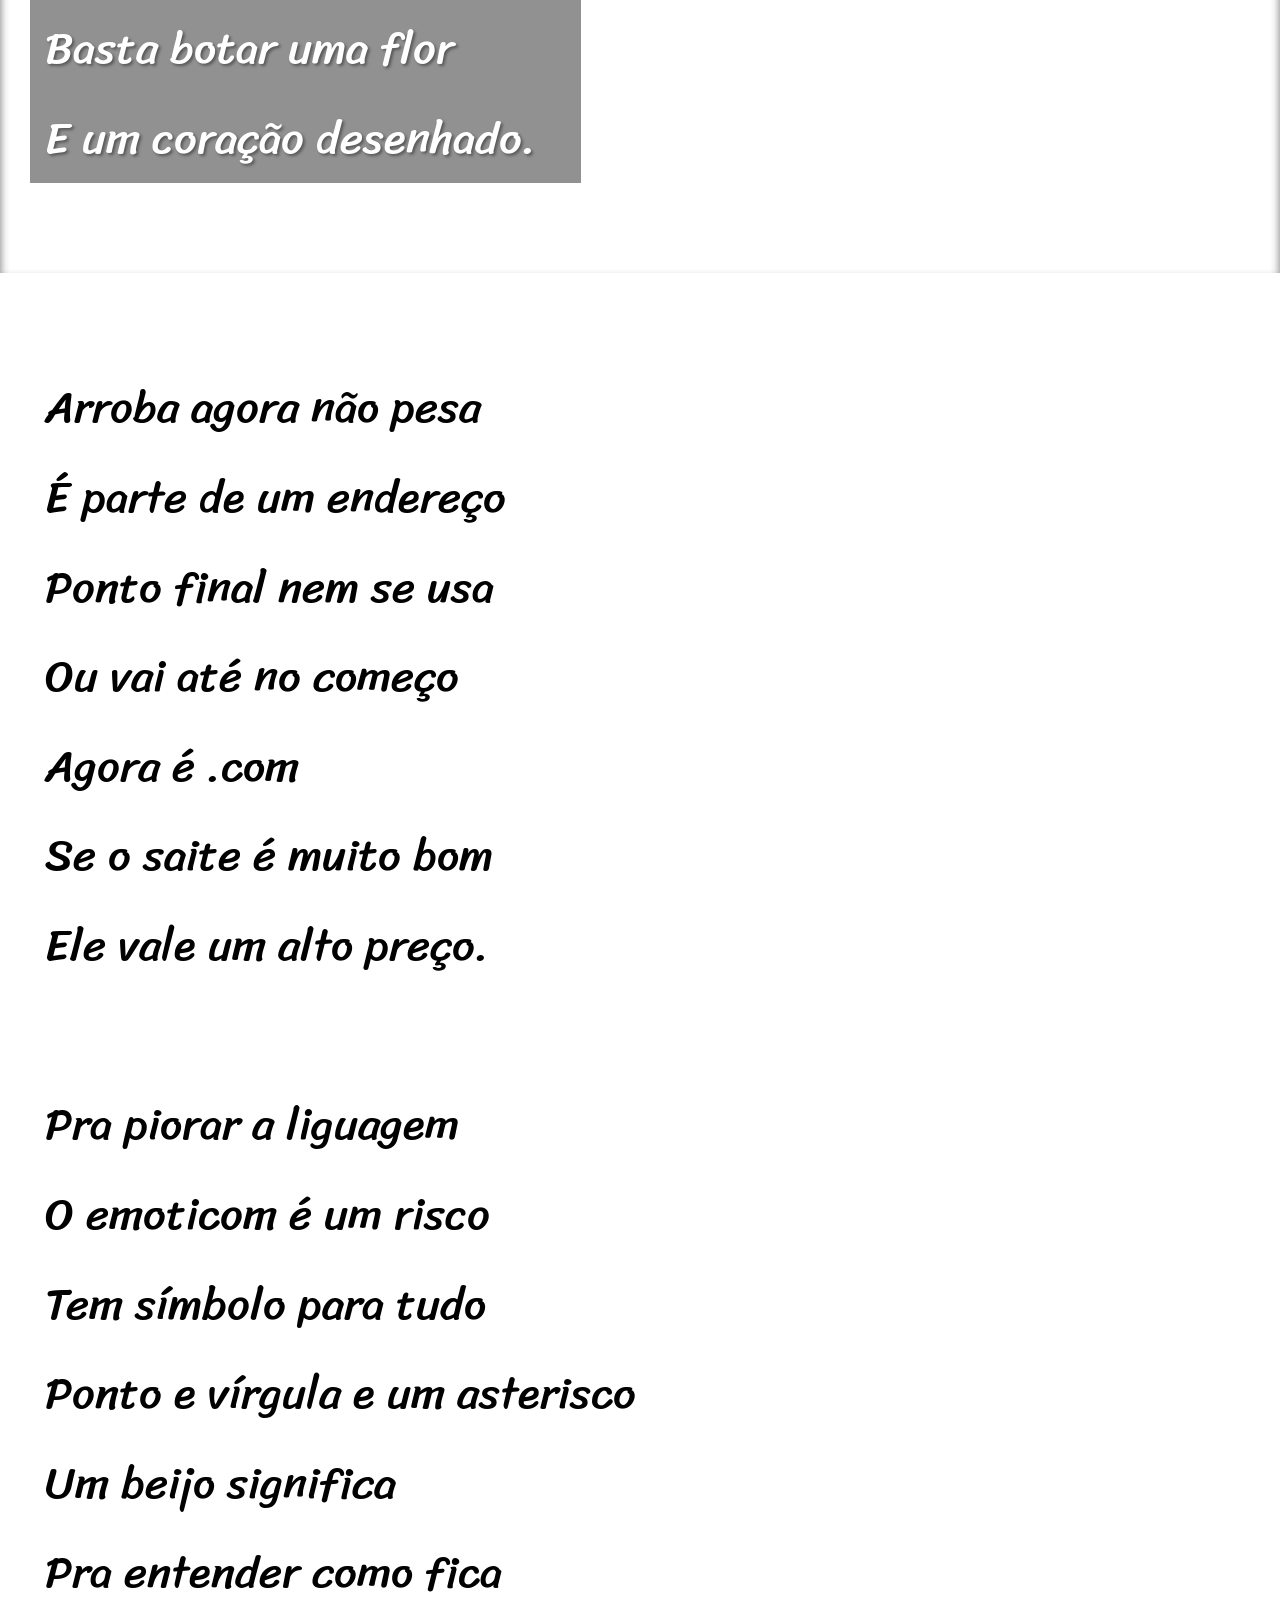
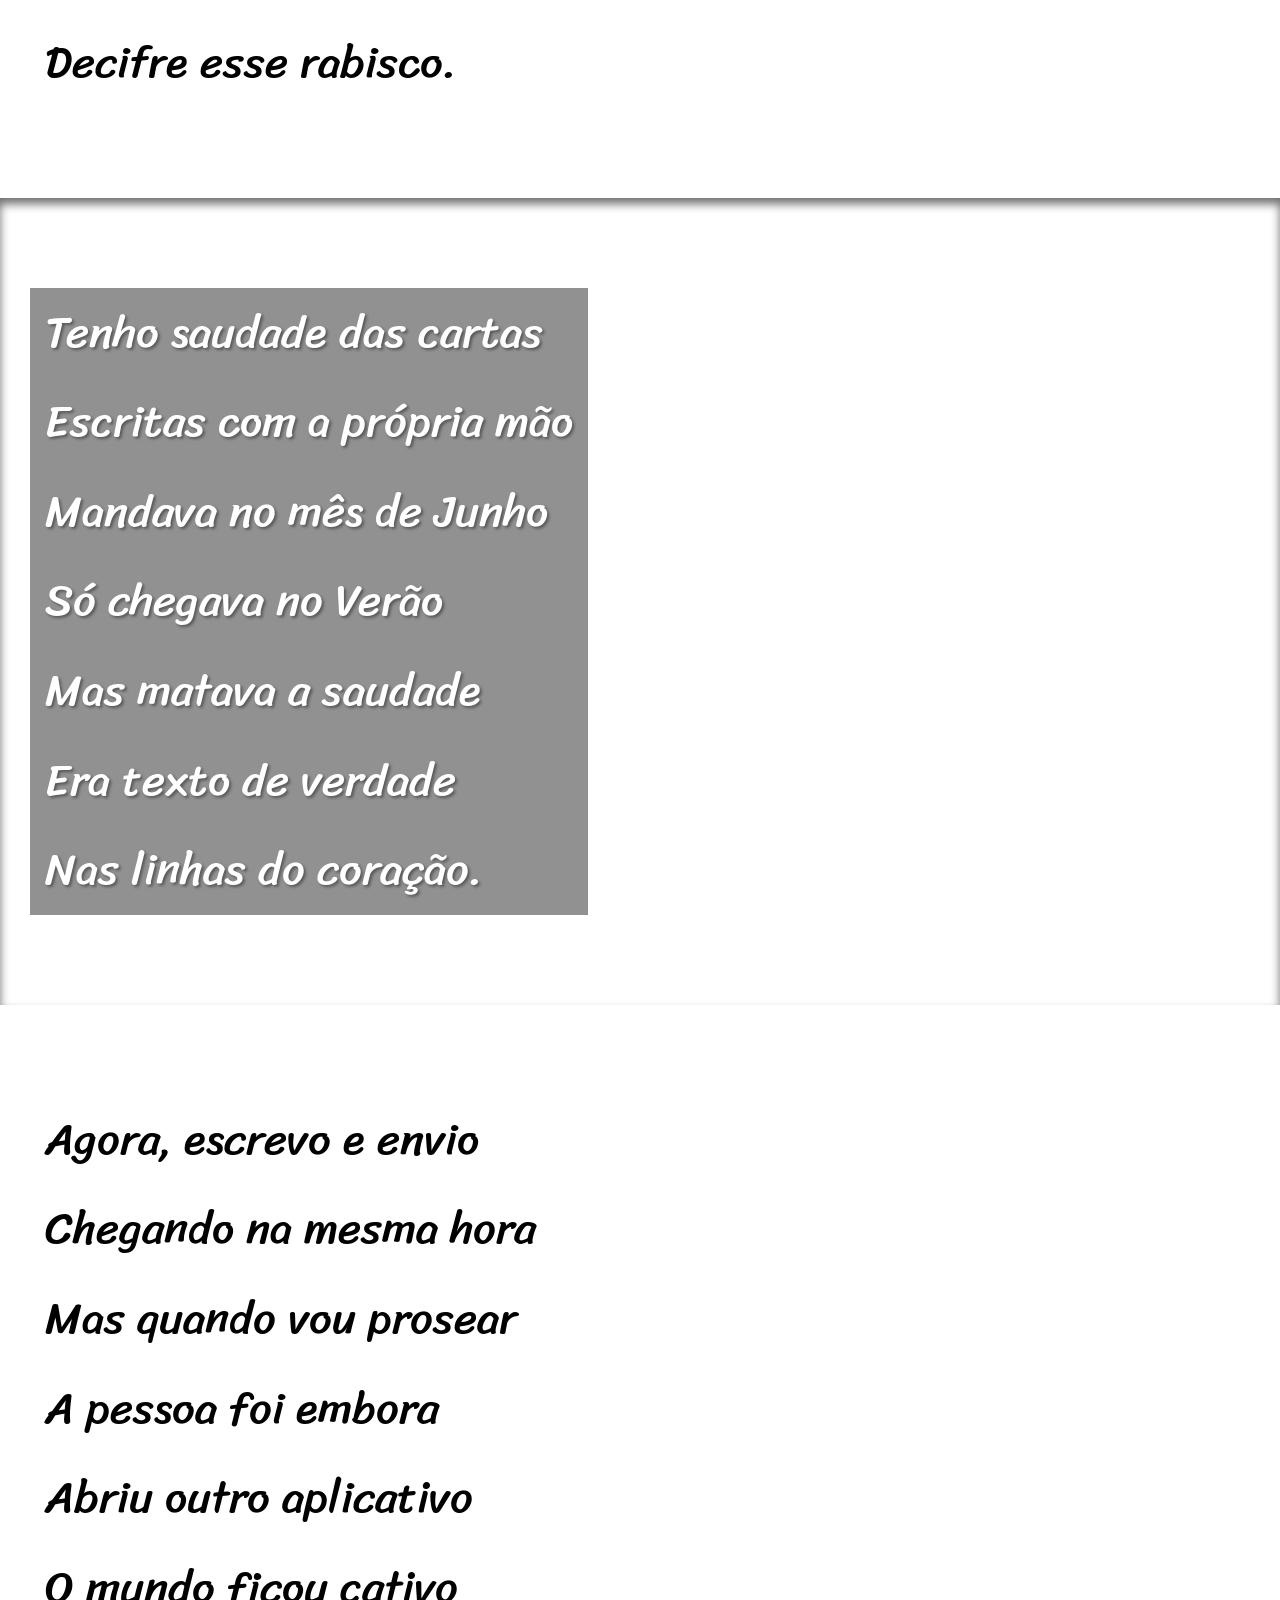
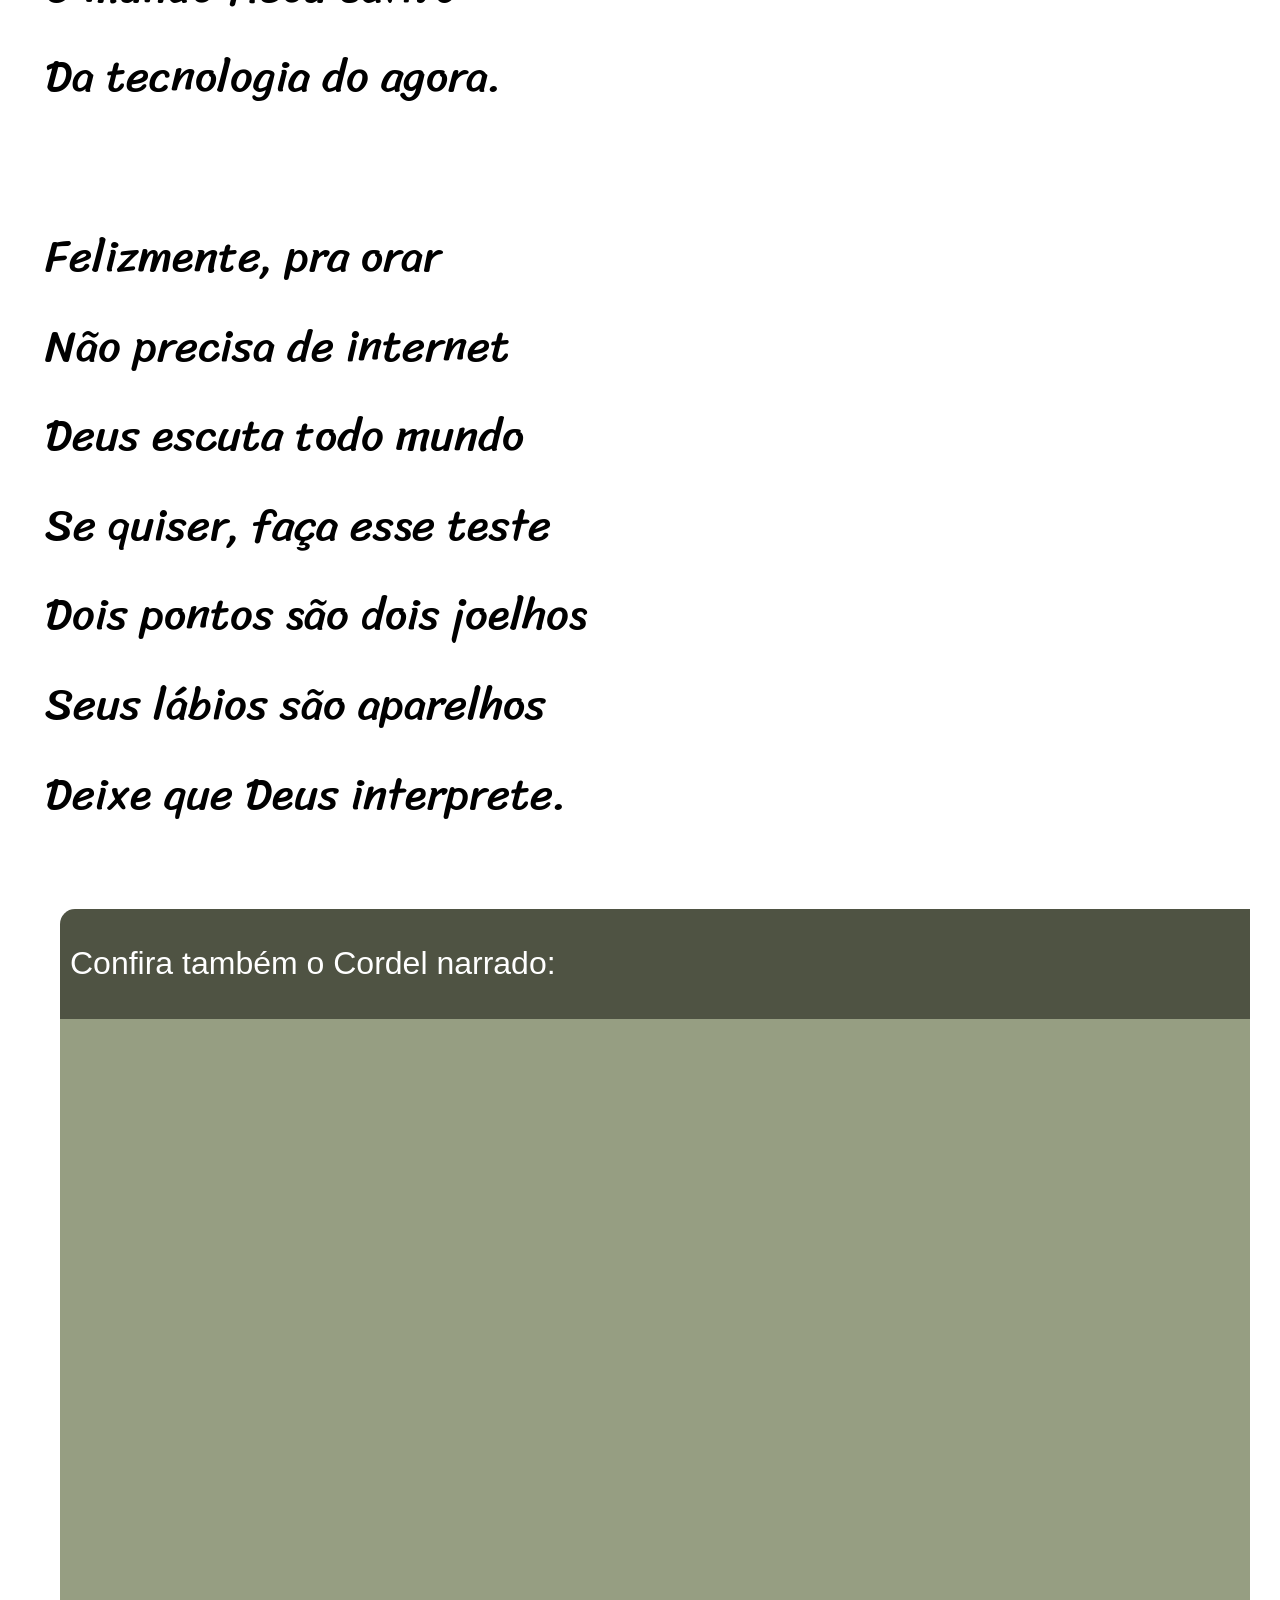
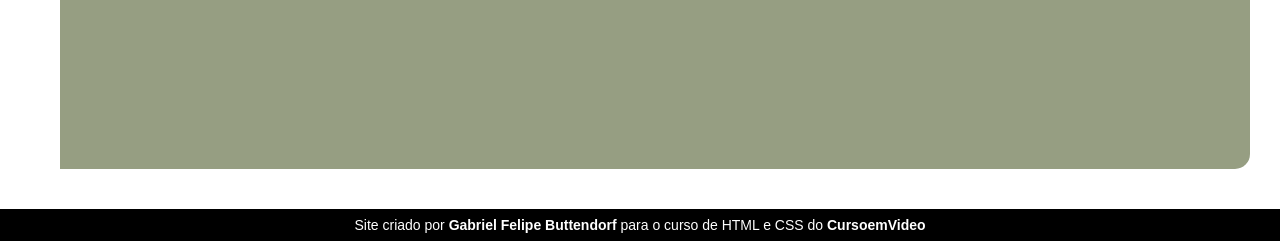
==== commit 00030cbd: "Update index.html" ====
--- a/desafios/d012/index.html
+++ b/desafios/d012/index.html
@@ -131,7 +131,7 @@
                 <h2>Confira também o Cordel narrado:</h2>
                 <iframe width="560" height="315" src="https://www.youtube.com/embed/ePPNliWMnoM" title="YouTube video player" frameborder="0" allow="accelerometer; autoplay; clipboard-write; encrypted-media; gyroscope; picture-in-picture; web-share" allowfullscreen></iframe>
             </aside>
-0        </section>
+        </section>
     <footer>
         <p>Site criado por <strong><a href="https://github.com/gabrielbuttendorf" target="_blank" rel="external">Gabriel Felipe Buttendorf</a></strong> para o curso de HTML e CSS do <strong><a href="https://www.cursoemvideo.com/" target="_blank" rel="external">CursoemVideo</a></strong></p>
     </footer>
